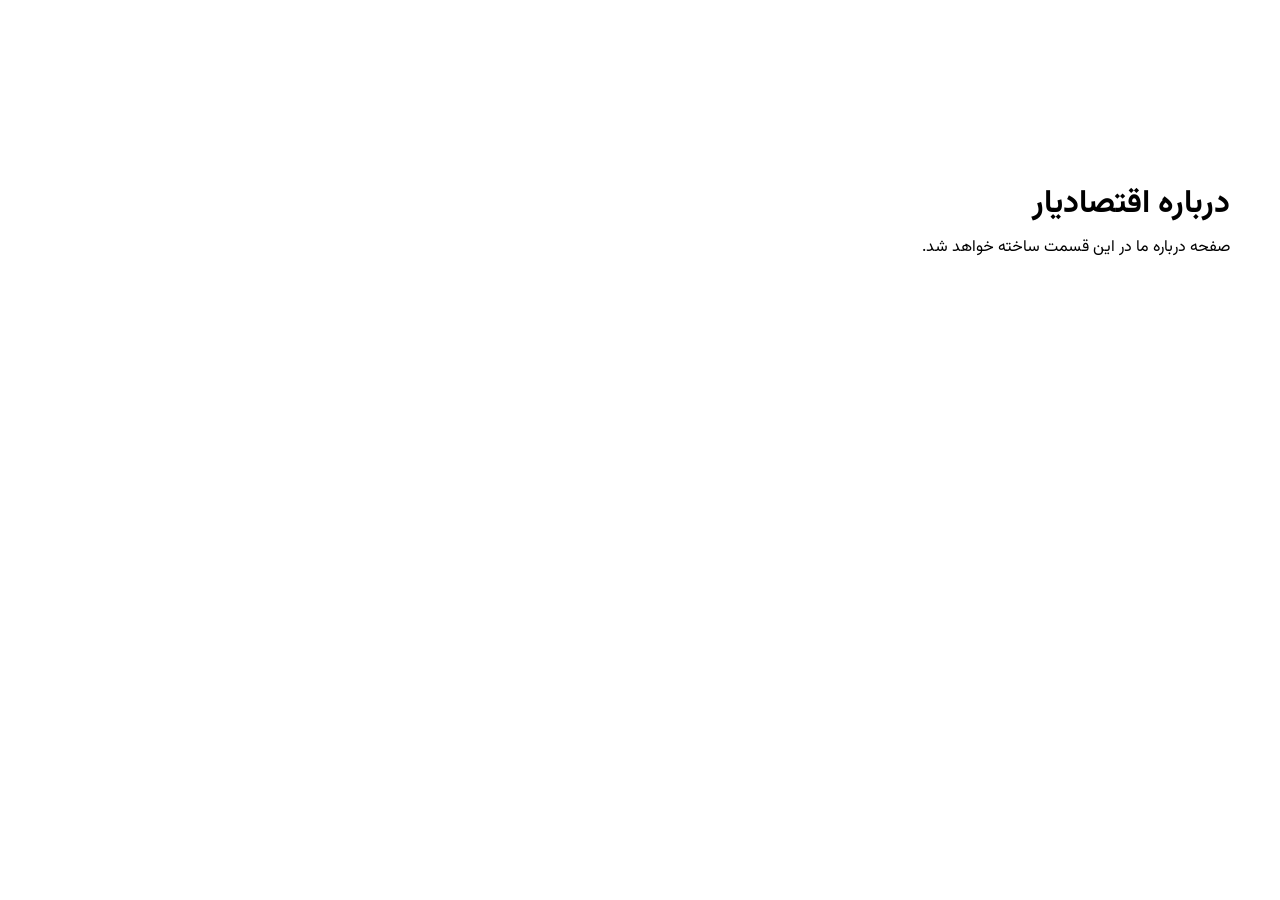
==== src/pages/about.html @ cdf9920a "adding pages to new architect" ====
<!DOCTYPE html>

<html lang="fa" dir="rtl">

<head>

    <meta charset="UTF-8">

    <meta
        name="viewport"
        content="width=device-width, initial-scale=1.0"
    >

    <title>
        درباره ما | اقتصادیار
    </title>


    <link
        rel="preconnect"
        href="https://fonts.googleapis.com"
    >

    <link
        rel="preconnect"
        href="https://fonts.gstatic.com"
        crossorigin
    >

    <link
        href="https://fonts.googleapis.com/css2?family=Vazirmatn:wght@300;400;500;600;700;800&display=swap"
        rel="stylesheet"
    >


    <link
        rel="stylesheet"
        href="../styles/variables.css"
    >

    <link
        rel="stylesheet"
        href="../styles/global.css"
    >

    <link
        rel="stylesheet"
        href="../styles/responsive.css"
    >

    <link
        rel="stylesheet"
        href="../components/navbar/navbar.css"
    >

</head>


<body data-page="about">

    <div id="navbar-container"></div>


    <main class="page-content">

        <div
            class="container"
            style="padding-top: 100px;"
        >

            <h1>
                درباره اقتصادیار
            </h1>

            <p>
                صفحه درباره ما در این قسمت ساخته خواهد شد.
            </p>

        </div>

    </main>


    <script
        src="../components/navbar/navbar.js"
    ></script>

</body>

</html>
---- src/styles/variables.css ----
:root {
    --primary: #2563eb;
    --primary-dark: #1d4ed8;
    --primary-light: #eff6ff;

    --secondary: #10b981;
    --secondary-light: #ecfdf5;

    --background: #f8fafc;
    --surface: #ffffff;

    --text: #0f172a;
    --text-secondary: #64748b;
    --text-muted: #94a3b8;

    --border: #e2e8f0;

    --radius-sm: 10px;
    --radius-md: 14px;
    --radius-lg: 20px;
    --radius-xl: 28px;

    --shadow-sm: 0 2px 8px rgba(15, 23, 42, 0.05);
    --shadow-md: 0 10px 30px rgba(15, 23, 42, 0.08);
    --shadow-lg: 0 20px 50px rgba(15, 23, 42, 0.10);

    --container-width: 1180px;
    --page-padding: 24px;

    --navbar-height: 76px;

    --transition-fast: 0.2s ease;
    --transition-normal: 0.3s ease;
}
---- src/styles/global.css ----
* {
    margin: 0;
    padding: 0;
    box-sizing: border-box;
}

html {
    scroll-behavior: smooth;
}

body {
    font-family: "Vazirmatn", sans-serif;

    background: var(--color-background);
    color: var(--color-text);

    line-height: 1.8;

    min-height: 100vh;
}

a {
    color: inherit;
    text-decoration: none;
}

button {
    font-family: inherit;
}

img {
    max-width: 100%;
    display: block;
}

.container {
    width: min(
        var(--container-width),
        calc(100% - 2 * var(--page-padding))
    );

    margin: 0 auto;
}

/*
 * Because the navbar is fixed,
 * page content needs top spacing.
 */

.page-content {
    padding-top: var(--navbar-height);
}
---- src/styles/responsive.css ----
@media (max-width: 900px) {

    :root {
        --navbar-height: 70px;
    }

}


@media (max-width: 650px) {

    :root {
        --page-padding: 14px;
    }

}
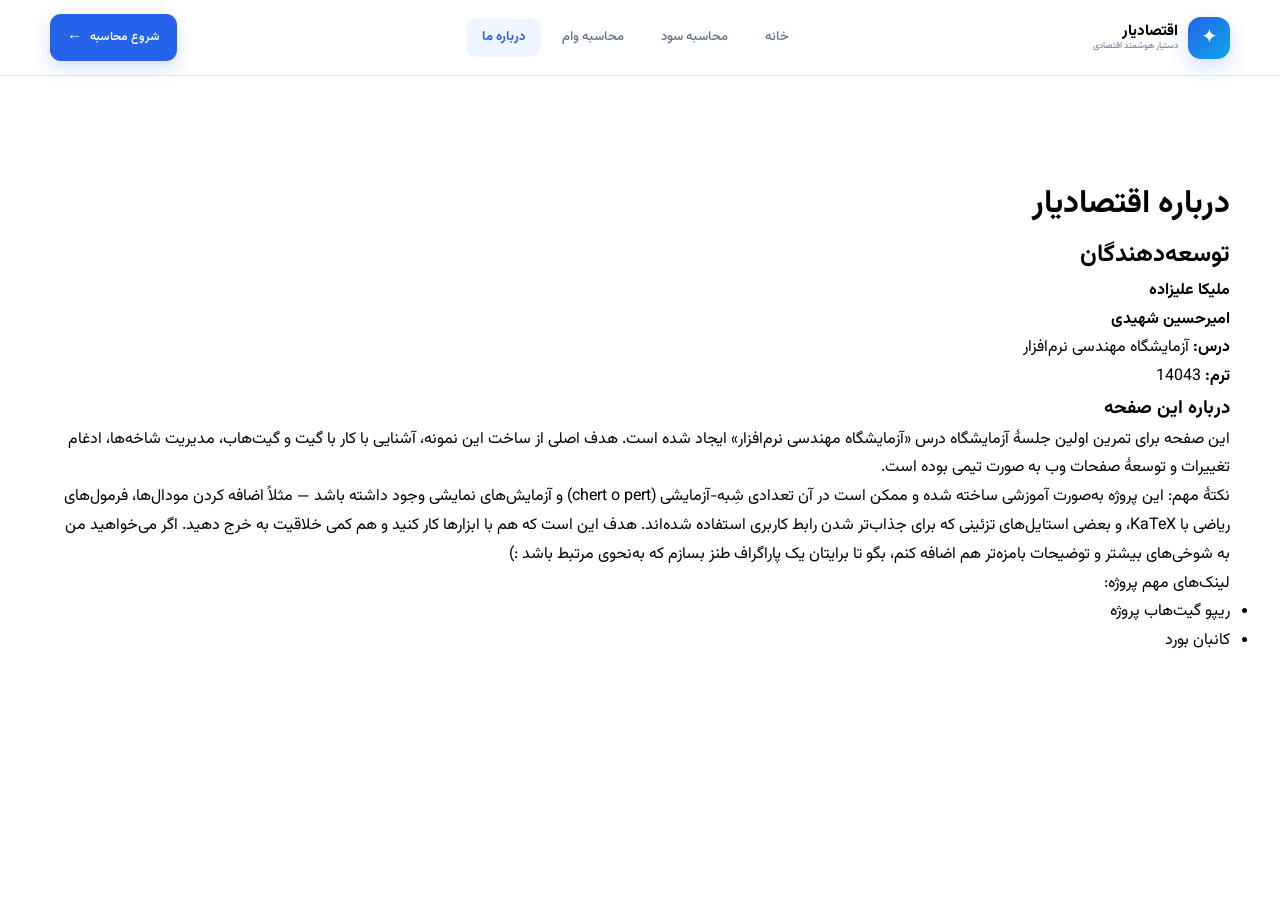
==== commit 01b86f0c: "added about page" ====
--- a/src/pages/about.html
+++ b/src/pages/about.html
@@ -72,9 +72,39 @@
                 درباره اقتصادیار
             </h1>
 
-            <p>
-                صفحه درباره ما در این قسمت ساخته خواهد شد.
-            </p>
+            <section class="about-card">
+                <h2>توسعه‌دهندگان</h2>
+                <div class="dev-box">
+                    <div class="dev-item">
+                        <strong>ملیکا علیزاده</strong>
+                    </div>
+                    <div class="dev-item">
+                        <strong>امیرحسین شهیدی</strong>
+                    </div>
+                </div>
+
+                <div class="meta">
+                    <div><strong>درس:</strong> آزمایشگاه مهندسی نرم‌افزار</div>
+                    <div><strong>ترم:</strong> 14043</div>
+                </div>
+
+                <h3>درباره این صفحه</h3>
+                <p>
+                    این صفحه برای تمرین اولین جلسهٔ آزمایشگاه درس «آزمایشگاه مهندسی نرم‌افزار» ایجاد شده است. هدف اصلی از ساخت این نمونه، آشنایی با کار با گیت و گیت‌هاب، مدیریت شاخه‌ها، ادغام تغییرات و توسعهٔ صفحات وب به صورت تیمی بوده است.
+                </p>
+
+                <p>
+                    نکتهٔ مهم: این پروژه به‌صورت آموزشی ساخته شده و ممکن است در آن تعدادی شِبه-آزمایشی (chert o pert) و آزمایش‌های نمایشی وجود داشته باشد — مثلاً اضافه کردن مودال‌ها، فرمول‌های ریاضی با KaTeX، و بعضی استایل‌های تزئینی که برای جذاب‌تر شدن رابط کاربری استفاده شده‌اند. هدف این است که هم با ابزارها کار کنید و هم کمی خلاقیت به خرج دهید. اگر می‌خواهید من به شوخی‌های بیشتر و توضیحات بامزه‌تر هم اضافه کنم، بگو تا برایتان یک پاراگراف طنز بسازم که به‌نحوی مرتبط باشد :) 
+                </p>
+
+                <p>
+                    لینک‌های مهم پروژه:
+                    <ul>
+                        <li><a href="https://github.com/SE-LAB-14043/AZ1-repo" target="_blank">ریپو گیت‌هاب پروژه</a></li>
+                        <li><a href="https://github.com/SE-LAB-14043/AZ1-repo/projects" target="_blank">کانبان بورد</a></li>
+                    </ul>
+                </p>
+            </section>
 
         </div>
 
--- a/src/components/navbar/navbar.css
+++ b/src/components/navbar/navbar.css
@@ -0,0 +1,317 @@
+/* =========================
+   NAVBAR
+========================= */
+
+.navbar {
+    position: fixed;
+
+    top: 0;
+    right: 0;
+    left: 0;
+
+    height: var(--navbar-height);
+
+    z-index: 1000;
+
+    background:
+        rgba(255, 255, 255, 0.88);
+
+    backdrop-filter: blur(18px);
+
+    -webkit-backdrop-filter: blur(18px);
+
+    border-bottom:
+        1px solid rgba(226, 232, 240, 0.8);
+}
+
+
+.navbar-container {
+    width: min(
+        var(--container-width),
+        calc(100% - 2 * var(--page-padding))
+    );
+
+    height: 100%;
+
+    margin: 0 auto;
+
+    display: flex;
+
+    align-items: center;
+
+    gap: 30px;
+}
+
+
+/* =========================
+   BRAND
+========================= */
+
+.navbar-brand {
+    display: flex;
+
+    align-items: center;
+
+    gap: 10px;
+
+    flex-shrink: 0;
+}
+
+
+.brand-icon {
+    width: 42px;
+    height: 42px;
+
+    display: flex;
+
+    align-items: center;
+    justify-content: center;
+
+    border-radius: 13px;
+
+    color: white;
+
+    background:
+        linear-gradient(
+            135deg,
+            var(--primary),
+            #0ea5e9
+        );
+
+    font-size: 20px;
+
+    box-shadow:
+        0 8px 20px rgba(37, 99, 235, 0.2);
+}
+
+
+.brand-text strong {
+    display: block;
+
+    font-size: 15px;
+
+    line-height: 1.3;
+
+    font-weight: 800;
+}
+
+
+.brand-text span {
+    display: block;
+
+    color: var(--text-secondary);
+
+    font-size: 9px;
+
+    line-height: 1.3;
+}
+
+
+/* =========================
+   NAVIGATION LINKS
+========================= */
+
+.navbar-links {
+    display: flex;
+
+    align-items: center;
+
+    gap: 5px;
+
+    margin-right: auto;
+    margin-left: auto;
+}
+
+
+.navbar-link {
+    position: relative;
+
+    padding: 8px 16px;
+
+    border-radius: 10px;
+
+    color: var(--text-secondary);
+
+    font-size: 13px;
+
+    font-weight: 500;
+
+    transition:
+        color var(--transition-fast),
+        background var(--transition-fast);
+}
+
+
+.navbar-link:hover {
+    color: var(--primary);
+
+    background: var(--primary-light);
+}
+
+
+.navbar-link.active {
+    color: var(--primary);
+
+    background: var(--primary-light);
+
+    font-weight: 700;
+}
+
+
+/* =========================
+   CTA
+========================= */
+
+.navbar-cta {
+    display: flex;
+
+    align-items: center;
+
+    gap: 8px;
+
+    padding: 10px 17px;
+
+    border-radius: 11px;
+
+    color: white;
+
+    background: var(--primary);
+
+    font-size: 12px;
+
+    font-weight: 600;
+
+    box-shadow:
+        0 7px 18px rgba(37, 99, 235, 0.2);
+
+    transition:
+        transform var(--transition-fast),
+        background var(--transition-fast);
+}
+
+
+.navbar-cta:hover {
+    background: var(--primary-dark);
+
+    transform: translateY(-2px);
+}
+
+
+.navbar-cta span {
+    font-size: 15px;
+}
+
+
+/* =========================
+   MOBILE BUTTON
+========================= */
+
+.navbar-menu-button {
+    display: none;
+
+    width: 42px;
+    height: 42px;
+
+    border: 0;
+
+    border-radius: 11px;
+
+    background: var(--primary-light);
+
+    cursor: pointer;
+
+    flex-direction: column;
+
+    align-items: center;
+
+    justify-content: center;
+
+    gap: 5px;
+}
+
+
+.navbar-menu-button span {
+    width: 19px;
+    height: 2px;
+
+    border-radius: 5px;
+
+    background: var(--primary);
+}
+
+
+/* =========================
+   MOBILE MENU
+========================= */
+
+.mobile-menu {
+    display: none;
+
+    position: absolute;
+
+    top: calc(100% + 8px);
+
+    right: 14px;
+    left: 14px;
+
+    padding: 10px;
+
+    border-radius: 16px;
+
+    background: white;
+
+    border:
+        1px solid var(--border);
+
+    box-shadow: var(--shadow-lg);
+}
+
+
+.mobile-menu.open {
+    display: flex;
+
+    flex-direction: column;
+
+    gap: 4px;
+}
+
+
+.mobile-menu-link {
+    padding: 13px 15px;
+
+    border-radius: 10px;
+
+    color: var(--text-secondary);
+
+    font-size: 13px;
+
+    font-weight: 500;
+}
+
+
+.mobile-menu-link:hover,
+.mobile-menu-link.active {
+    color: var(--primary);
+
+    background: var(--primary-light);
+
+    font-weight: 700;
+}
+
+
+/* =========================
+   RESPONSIVE
+========================= */
+
+@media (max-width: 800px) {
+
+    .navbar-links,
+    .navbar-cta {
+        display: none;
+    }
+
+    .navbar-menu-button {
+        display: flex;
+    }
+
+}
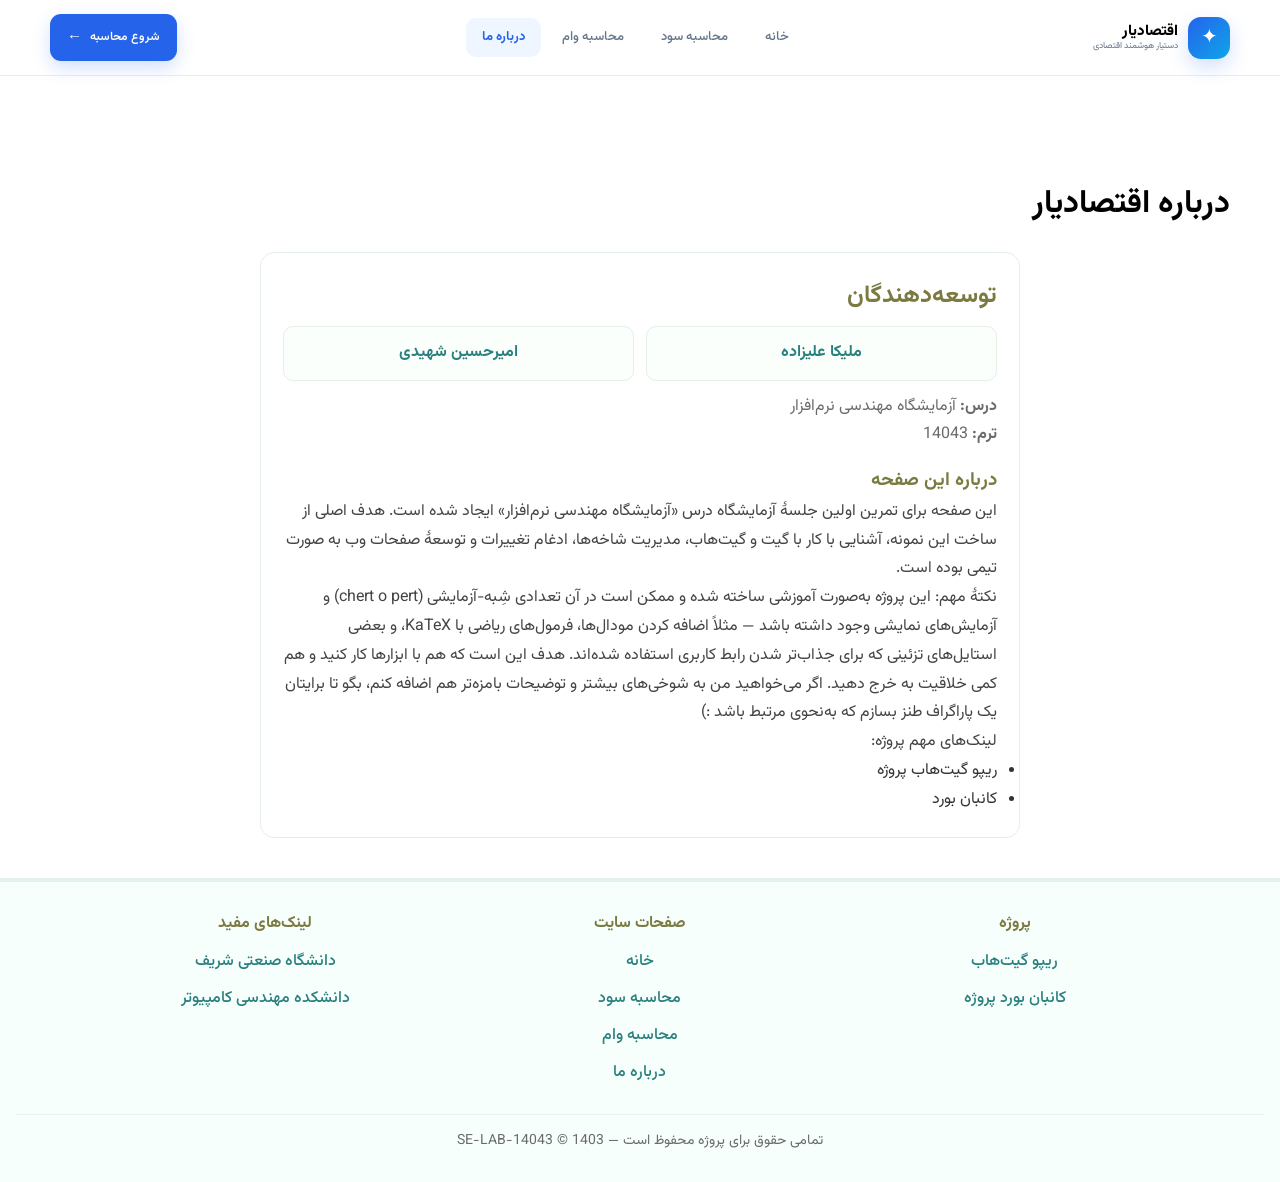
==== commit ef4fbb84: "added footer to site" ====
--- a/src/pages/about.html
+++ b/src/pages/about.html
@@ -52,6 +52,8 @@
         rel="stylesheet"
         href="../components/navbar/navbar.css"
     >
+    <link rel="stylesheet" href="../styles/about.css">
+    <link rel="stylesheet" href="../styles/footer.css">
 
 </head>
 
@@ -115,6 +117,39 @@
         src="../components/navbar/navbar.js"
     ></script>
 
+<!-- Footer -->
+<footer class="site-footer">
+    <div class="footer-container">
+        <div class="col project-links">
+            <h4>پروژه</h4>
+            <ul>
+                <li><a href="https://github.com/SE-LAB-14043/AZ1-repo" target="_blank">ریپو گیت‌هاب</a></li>
+                <li><a href="https://github.com/orgs/SE-LAB-14043/projects/1" target="_blank">کانبان بورد پروژه</a></li>
+            </ul>
+        </div>
+
+        <div class="col site-links">
+            <h4>صفحات سایت</h4>
+            <ul>
+                <li><a href="../index.html">خانه</a></li>
+                <li><a href="profit.html">محاسبه سود</a></li>
+                <li><a href="loan.html">محاسبه وام</a></li>
+                <li><a href="about.html">درباره ما</a></li>
+            </ul>
+        </div>
+
+        <div class="col univ-links">
+            <h4>لینک‌های مفید</h4>
+            <ul>
+                <li><a href="https://sharif.edu" target="_blank">دانشگاه صنعتی شریف</a></li>
+                <li><a href="https://cee.sharif.edu" target="_blank">دانشکده مهندسی کامپیوتر</a></li>
+            </ul>
+        </div>
+    </div>
+
+    <div class="bottom">تمامی حقوق برای پروژه محفوظ است — SE-LAB-14043 © 1403</div>
+</footer>
+
 </body>
 
 </html>
--- a/src/styles/about.css
+++ b/src/styles/about.css
@@ -0,0 +1,14 @@
+/* About page styles */
+body[data-page="about"] .about-card{
+  background:#fff;border-radius:14px;padding:22px;max-width:760px;margin:18px auto;font-family:Vazirmatn, sans-serif;color:#333;border:1px solid #e6efe6;
+}
+.about-card h2{color:#7a7a41;margin-bottom:8px}
+.dev-box{display:flex;gap:12px;margin-bottom:12px}
+.dev-item{flex:1;background:#fbfffb;border:1px solid #e6efe6;padding:12px;border-radius:10px;text-align:center;color:#2a807f;font-weight:600}
+.meta{margin:10px 0;color:#6b6b6b}
+.about-card h3{color:#7a7a41;margin-top:14px}
+.about-card p{line-height:1.8;color:#444}
+
+@media (max-width:600px){
+  .dev-box{flex-direction:column}
+}
--- a/src/styles/footer.css
+++ b/src/styles/footer.css
@@ -0,0 +1,15 @@
+/* Footer styles */
+footer.site-footer{background:#f7fffc;border-top:4px solid #e3f2ee;padding:28px 16px;margin-top:40px}
+.site-footer .footer-container{max-width:1100px;margin:0 auto;display:flex;gap:24px;align-items:flex-start;justify-content:space-between}
+.site-footer .col{flex:1;text-align:center}
+.site-footer h4{color:#7a7a41;margin-bottom:10px}
+.site-footer ul{list-style:none;padding:0;margin:0}
+.site-footer li{margin:8px 0}
+.site-footer a{color:#2a807f;text-decoration:none;font-weight:500}
+.site-footer a:hover{text-decoration:underline}
+.site-footer .bottom{border-top:1px solid #e9f3f0;margin-top:18px;padding-top:14px;text-align:center;color:#6b6b6b;font-size:14px}
+
+@media (max-width:800px){
+  .site-footer .footer-container{flex-direction:column;align-items:stretch}
+  .site-footer .project-links{text-align:right}
+}
